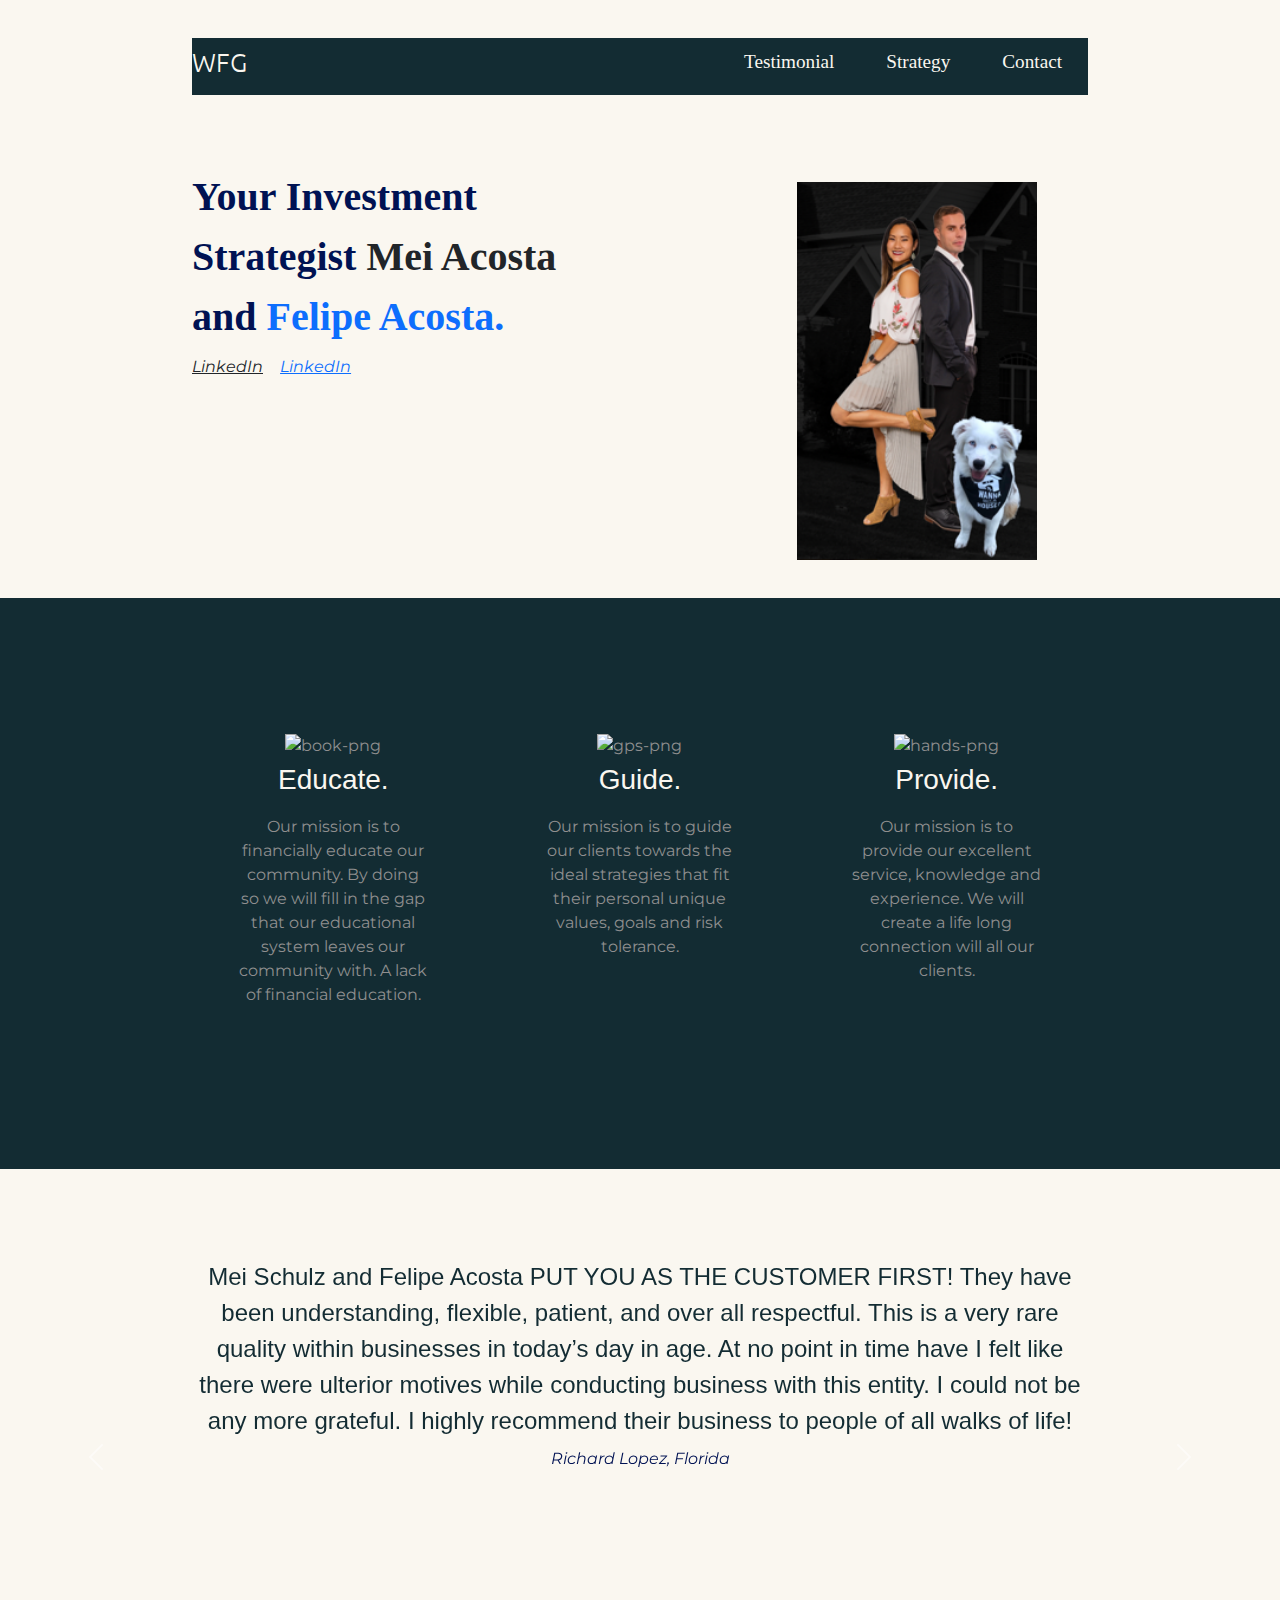
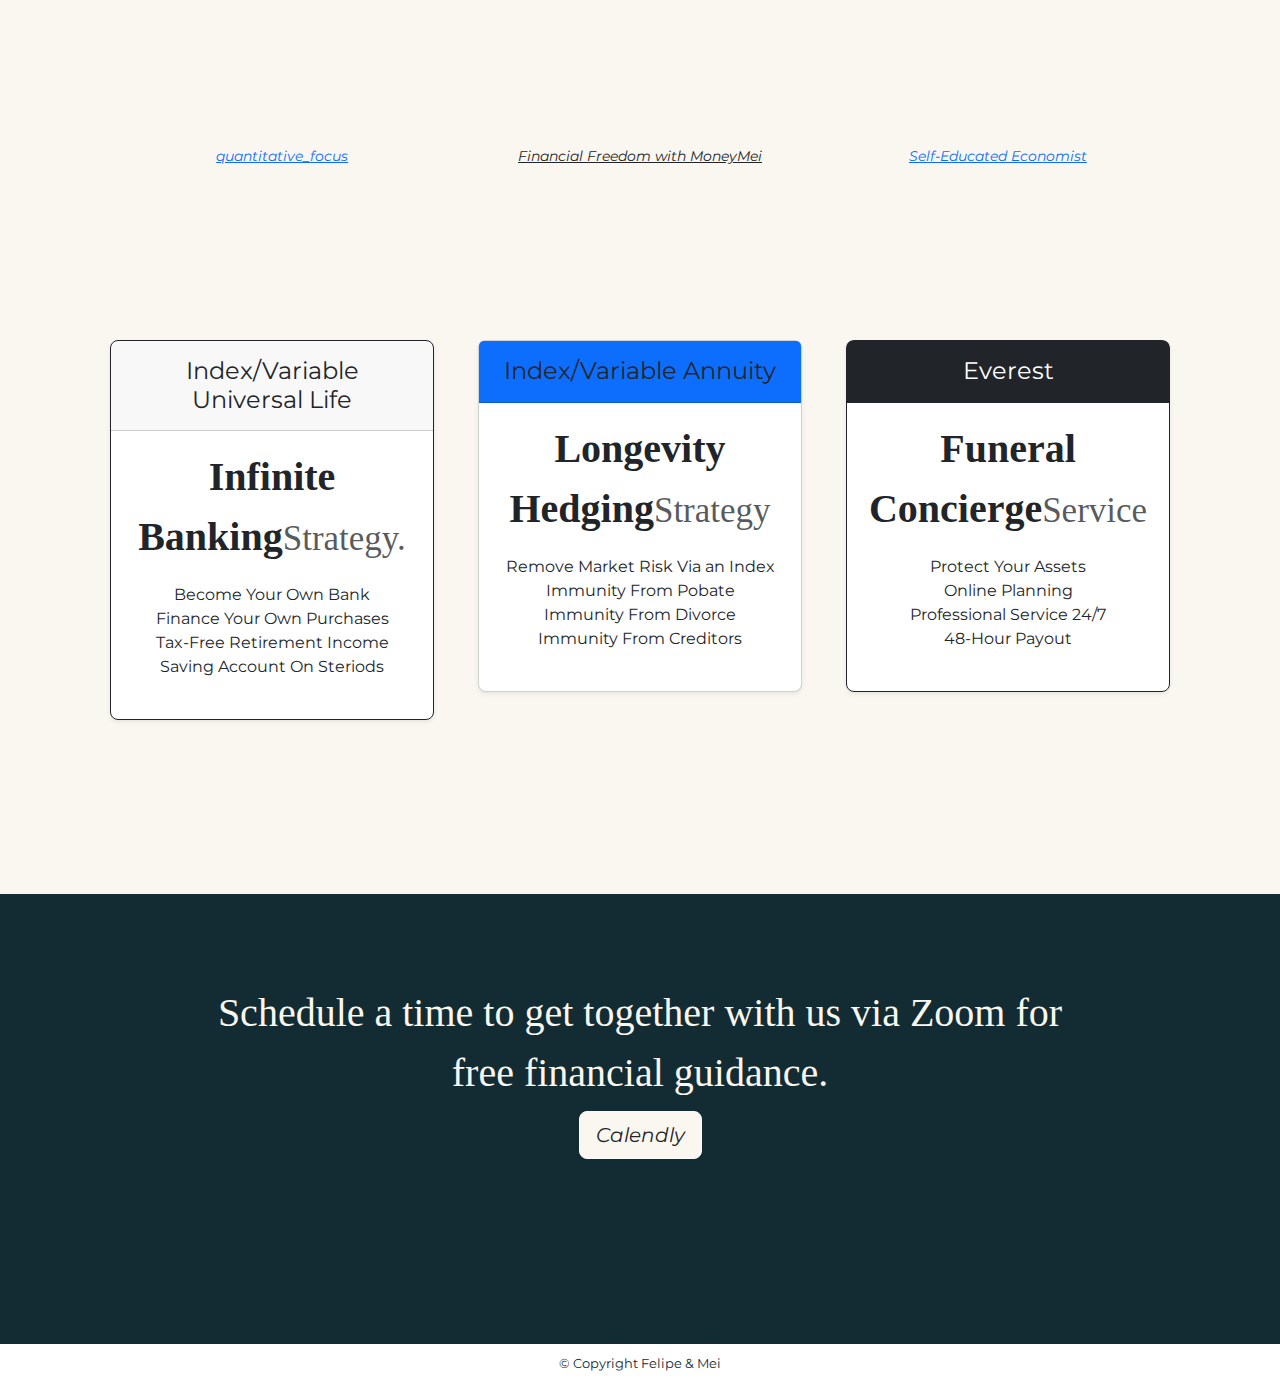
==== index.html @ 0891b07f "Add files via upload" ====
<!DOCTYPE html>
<html lang="en">
<head>
    <meta charset="UTF-8">
    <meta http-equiv="X-UA-Compatible" content="IE=edge">
    <meta name="viewport" content="width=device-width, initial-scale=1.0">
    <title>Your Investment Strategist</title>
  
    <!-- Bootstrap -->
    <link rel="stylesheet" href="https://cdn.jsdelivr.net/npm/bootstrap@5.2.2/dist/css/bootstrap.min.css">
    <script src="https://cdn.jsdelivr.net/npm/bootstrap@5.2.2/dist/js/bootstrap.bundle.min.js"></script>
    <script src="https://cdn.jsdelivr.net/npm/@popperjs/core@2.11.6/dist/umd/popper.min.js" integrity="sha384-oBqDVmMz9ATKxIep9tiCxS/Z9fNfEXiDAYTujMAeBAsjFuCZSmKbSSUnQlmh/jp3" crossorigin="anonymous"></script>

        <!-- Language links -->
    <link rel="stylesheet" href="styles.css">
    <script type="module" src="scripts.js"></script>

      <!-- Google Fonts -->
    <link rel="preconnect" href="https://fonts.googleapis.com">
    <link rel="preconnect" href="https://fonts.gstatic.com" crossorigin>
    <link href="https://fonts.googleapis.com/css2?family=Merriweather&family=Montserrat:wght@100;400;700;900&family=Sacramento&family=Ubuntu:wght@300;400;500;700&family=Xanh+Mono&display=swap" rel="stylesheet">

      <!-- Icons -->
      <link rel="icon" href="images/favicon.ico"/>

      <!-- Font Awesome -->
      <script src="https://kit.fontawesome.com/6c66ab23da.js" crossorigin="anonymous"></script>

</head>



<body>


 <section id="title">
  <div class="container-fluid">
      <!-- Navigation bar Dont touch -->
      <!-- style="background-color: #001253;" This was inside the <nav> -->

    <nav class="navbar navbar-expand-lg" style="background-color: #132C33;">
        <!-- <div class="container-fluid">  This <div> was in copied code -->
        <a class="navbar-brand" href="">WFG</a>
        <button class="navbar-toggler" type="button" data-bs-toggle="collapse" data-bs-target="#navbarTogglerDemo02" aria-controls="navbarTogglerDemo02" aria-expanded="false" aria-label="Toggle navigation">
        <span class="navbar-toggler-icon"></span>
        </button>
        <div class="collapse navbar-collapse" id="navbarTogglerDemo02">
          <ul class="navbar-nav ms-auto">
            <li class="nav-item">
            <!-- The <a> below had "active" as a class also -->
            <a class="nav-link" href="#testimonials">Testimonial</a> 
            </li>
            <li class="nav-item">
            <a class="nav-link" href="#strategy">Strategy</a> 
            </li>
            <li class="nav-item">
            <a class="nav-link" href="#cta-calendly">Contact</a> 
            </li>
          </ul>
        </div>
        <!-- </div> -->
      </nav>

  <!-- Navigation bar End -->
  <!-- My written code is above -->





  <!-- Biography -Title-->

  <div class="row">

    <div class="col-lg-6">
    <h1 class="main-h1">Your Investment Strategist <span class="h1-mei">Mei Acosta</span> and <span class="h1-felipe">Felipe Acosta.</span></h1>
    <!-- <button type="button">Download</button>
    <button type="button">Download</button>    TinDog Code-->
    <a class="title-link link-dark" href="https://linktr.ee/Money_Mei"><i class="fa-brands fa-linkedin">LinkedIn</i></a>
    <a class="title-link link-primary" href="https://linktr.ee/quantitativeFocus"><i class="fa-brands fa-linkedin">LinkedIn</i></a>
    </div>

    <div class="col-lg-6">
    <img class="title-image" src="images/felipeAnd Mei.png" alt="felipe-Mei-png">
    </div>

  </div>

</div>

</section>


  <!-- Mission    Features in Udemy-->

<section id="mission">
<div class="row">

  <div class="mission-box col-lg-4">
    <!-- Image of a book -->
    <img class="mission-img" src="https://cdn-icons-png.flaticon.com/512/2436/2436702.png" alt="book-png">
    <h3>Educate.</h3>
    <p class="mission-box">Our mission is to financially educate our community. 
    By doing so we will fill in the gap that our educational system
    leaves our community with. A lack of financial education.</p>
  </div>

   <div class="mission-box col-lg-4">
    <!-- Image of a GPS -->
    <img class="mission-img" src="https://cdn-icons-png.flaticon.com/512/1865/1865269.png" alt="gps-png">
    <h3>Guide.</h3>
    <p class="mission-box">Our mission is to guide our clients towards the ideal strategies that 
    fit their personal unique values, goals and risk tolerance.</p>
  </div>

    <div class="mission-box col-lg-4">
      <!-- Image of business people shaking hands -->
      <img class="mission-img" src="https://cdn-icons-png.flaticon.com/512/5541/5541795.png" alt="hands-png">
      <h3>Provide.</h3>
      <p class="mission-box">Our mission is to provide our excellent service, knowledge and experience. 
       We will create a life long connection will all our clients.</p>
    </div>
</div>
</section>
        <!-- Mission End -->

  <!-- Testimonials Start -->

<section id="testimonials">

  <div id="carouselExampleControls" class="carousel slide" data-bs-ride="carousel" data-bs-interval="4500" data-bs-pause="hover">
    <div class="carousel-inner">
      <!-- <div class="carousel-item active" style="background: #001253;"> -->

      <div class="carousel-item active">
                <!-- The testimonial goes inside this div You can delete the div if you want to use less slides or add more.-->
                <h2 class="carousel-one">Mei Schulz and Felipe Acosta PUT YOU AS THE CUSTOMER FIRST!  They have been understanding, flexible, patient, and over all respectful. This is a very rare quality within businesses in today’s day in age. At no point in time have I felt like there were ulterior motives while conducting business with this entity. I could not be any more grateful. I highly recommend their business to people of all walks of life!</h2>
        <!-- images/dog-img.jpg was in image src -->
        <em>Richard Lopez, Florida</em>
        <!-- <img src="images/richardLopez.png" class="d-block w-100 carousel-img" alt="..."> -->
      </div>

      <!-- <div class="carousel-item" style="background: #212529"> -->

      <div class="carousel-item">
                <!-- The testimonial goes inside this div You can delete the div if you want to use less slides or add more.-->
                <h2 class="carousel-two">Mei Ling and Felipe are a fantastic team. They go above and beyond the call of duty be ensuring that they really listen to what their clients REALLY want. After listening to what you want, they have the market knowledge to know what options to look for, and even present alternatives based on what they have learned about you. Thank you for always helping me find what I need.</h2>
        <img class="testimonial-image" src="images/lady-img.jpg" alt="">
       <em>Betty Bu, Florida</em>
        <!-- <img src="images/betty.png" class="d-block w-100 carousel-img"  alt="..."> -->
      </div>

      <div class="carousel-item">
                <!-- The testimonial goes inside this div You can delete the div if you want to use less slides or add more.-->
                <h2 class="carousel-three">Mei Schultz and Felipe are very professional and have amazing communication when it comes to taking care of their clients and will go above and beyond to make sure they have an amazing experience. Highly recommended!!!👍👍</h2>
                <em>Richard Souksengphet, Florida</em>
                <!-- <img src="images/richardSouksengphet.png" class="d-block w-100 carousel-img" alt="..."> -->
      </div>
      <div class="carousel-item">
                <!-- The testimonial goes inside this div You can delete the div if you want to use less slides or add more.-->
                <h2 class="carousel-four">Mei is outstanding in every way, and it was a privilege to work with her. No one has ever worked so hard for me. Mei is honest and just a good person and by far the best agent with whom we have ever had the privilege of working, and I cannot recommend her services enough.</h2>
                <em>Andrea Scaramucci, Florida</em>
                <!-- <img src="images/andreaScaramucci.png" class="d-block w-100 carousel-img" alt="..."> -->
      </div>
    </div>

    <button class="carousel-control-prev" type="button" data-bs-target="#carouselExampleControls" data-bs-slide="prev">
      <span class="carousel-control-prev-icon" aria-hidden="true"></span>
      <span class="visually-hidden">Previous</span>
    </button>
    <button class="carousel-control-next" type="button" data-bs-target="#carouselExampleControls" data-bs-slide="next">
      <span class="carousel-control-next-icon" aria-hidden="true"></span>
      <span class="visually-hidden">Next</span>
    </button>

  </div>

</section>

    <!-- Testimonials End -->


  <!-- Social Media   Press Start -->

<section id="social-media">
  <div class="row">
    <div class="social-box col-lg-4">
      <a class="social-links-felipe link-primary" href="https://www.instagram.com/quantitative_focus/"><i class="fa-brands fa-square-instagram"> quantitative_focus</i></a>
    </div>

  <!-- <div class="social-box col-lg-4">
  <a class="social-links-mei link-dark" href="https://www.instagram.com/money_mei13/"><i class="fa-brands fa-square-instagram"> money_mei13</i></a>
  </div> -->

  <div class="social-box col-lg-4">
  <a class="social-links-mei link-dark" href="https://www.youtube.com/channel/UCikKN8FGrdKZnCbqSYDAE9Q"><i class="fa-brands fa-youtube"> Financial Freedom with MoneyMei</i></a>
  </div>

  <div class="social-box col-lg-4">
  <a class="social-links-felipe link-primary" href="https://youtube.com/@felipeacostafinance3824"><i class="fa-brands fa-youtube"> Self-Educated Economist</i></a>
  </div>

  </div>
  </div>
</section>

  <!-- Social Media   Press End -->


  <!-- Strategy -Pricing Start -->

<section id="strategy">

  <div class="row row-cols-1 row-cols-md-3 mb-3 text-center">
    <div class="strategy-card col-lg-4">
      <div class="card mb-4 rounded-3 shadow-sm border-dark">
        <div class="card-header py-3">
          <h4 class="my-0 fw-normal">Index/Variable Universal Life</h4>
        </div>

        <div class="card-body">
          <h1 class="card-title pricing-card-title">Infinite Banking<small class="text-muted fw-light">Strategy.</small></h1>
          <ul class="list-unstyled mt-3 mb-4">
            <li>Become Your Own Bank</li>
            <li>Finance Your Own Purchases</li>
            <li>Tax-Free Retirement Income</li>
            <li>Saving Account On Steriods</li>
          </ul>
          <!-- <button type="button" class="w-100 btn btn-lg btn-outline-primary">Sign up for free</button> -->
        </div>
      </div>
    </div>

    <div class="strategy-card col-lg-4">
      <div class="card mb-4 rounded-3 shadow-sm">
        <div class="card-header py-3 text-bg-primary text-dark">
          <h4 class="my-0 fw-normal"> Index/Variable Annuity</h4>
        </div>
        <div class="card-body">
          <h1 class="card-title pricing-card-title">Longevity Hedging<small class="text-muted fw-light">Strategy</small></h1>
          <ul class="list-unstyled mt-3 mb-4">
            <li>Remove Market Risk Via an Index</li>
            <li>Immunity From Pobate </li>
            <li>Immunity From Divorce</li>
            <li>Immunity From Creditors</li>
          </ul>
          <!-- <button type="button" class="w-100 btn btn-lg btn-primary">Get started</button> -->
        </div>
      </div>
    </div>

    <div class="strategy-card col-lg-4">
      <div class="card mb-4 rounded-3 shadow-sm border-dark">
        <div class="card-header py-3 text-bg-dark border-dark">
          <h4 class="my-0 fw-normal">Everest</h4>
        </div>
        <div class="card-body">
          <h1 class="card-title pricing-card-title">Funeral Concierge<small class="text-muted fw-light">Service</small></h1>
          <ul class="list-unstyled mt-3 mb-4">
            <li>Protect Your Assets</li>
            <li>Online Planning</li>
            <li>Professional Service 24/7</li>
            <li>48-Hour Payout</li>
          </ul>
          <!-- <button type="button" class="w-100 btn btn-lg btn-primary">Contact us</button> -->
        </div>
      </div>
    </div>
  </div>


</section>

    <!-- Strategy -Pricing End -->

  <!-- Call to Action -- Schedule a Calendly appointment -Download Start-->

<section id="cta-calendly">

  <h3 class="cta-header">Schedule a time to get together with us via Zoom for free financial guidance.</h3>
  <!-- <button type="button">Download</button>
  <button type="button">Download</button> Tindog code-->
  <!-- <a href="">Felipe's Calendly</a> -->
  <!-- <a href="">Mei's Calandly</a> -->
  <button class="btn btn-lg btn-block btn-light" style="background-color: #FAF7F0;"><a class="cta-link link-dark" href="https://calendly.com/yourcoast2coastlifestyle"><i class="fa-solid fa-link">Calendly</i></a></button>

</section>

      <!-- Call to Action -- Schedule a Calendly appointment -Download End-->


  <!-- Footer -->

<footer id="footer">
<div class="footer-div">
  <p class="footer-p">© Copyright Felipe & Mei</p>
</div>
</footer>


</body>

</html>














</body>
</html>
---- styles.css ----
/* Universal selector */
* {
    box-sizing: boarder-box;
}

/* Tag Selector Elements */
body {
    margin: 0;
    /* padding: 0; */
    font-family: 'Montserrat', sans-serif;
    /* background-color: #FAF7F0; */
}

/* Monserrat-Black is not working */
h1 {
    /* font-family: 'Sacramento', cursive; */
    /* font-size: 2.2rem;
    font-weight: bold; */
    font-family: "Montserrat-Black";
    font-weight: bold;
    size: 2.5rem;
    line-height: 1.5;
    color: #001253;
}

/* .main-h1 {
    color: #CF0A0A;
} */

h2 {
    color: #001253;
    font-family: 'Montserrat-Bold', sans-serif;
    font-size: 3rem;
    line-height: 1.5;
}

h3 {
    color: #FAF7F0;;
    font-family: 'Montserrat-bold', sans-serif;

}

p {
    color: #132C33;
    font-family: 'Montserrat', sans-serif;
}


/* Navigation Bar / Title -----------------------------------------------*/

    /* NavBar Parent */
.navbar {
    margin-bottom: 4.5rem;
    padding-top: 0;
    padding-left: 0;
    padding-right: 0;
    position: relative;
}

    /* WFG logo */
.navbar-brand {
    font-family: 'Ubuntu';
    font-size: 1.6rem;
    font-weight: lighter;   
    color: #FAF7F0;
    /* padding-left: 10px; */
    position: relative;
}

.navbar-brand:hover{
    color: #CF0A0A;
}

.nav-item {
    padding: 0 18px;
}

/* button Hamburger */
button.navbar-toggler {
    margin-right: 10px;
    color: #FAF7F0;
    /* color: #132C33; */
    background: #001253;
}

/* Un-ordered List <ul> within the navigation bar */
.navbar-nav {

}

/* <li> and  the <a> within the <li> links */
.nav-link {
    color: #FAF7F0;
    /* color: #FAF7F0; */
    font-size: 1.2rem;
    font-family: 'Montserrat-Light';
    font-weight: lighter;

}

.nav-link:hover{
    color: #CF0A0A;
}

/* Navigation Bar End -----------------------------------------------*/


.container-fluid {
    padding: 3% 15%;
}

#title {
    background-color: #FAF7F0;
    color: #FAF7F0;
    position: relative;
}

/* Title h1 name Mei and Felipe */
.h1-mei {
    color:#212529;
}

.h1-felipe {
    color: #0d6efd;
}

/* LinkedIn title links */
.title-link {
    margin: 5% 3% 5% 0;
}

.title-image {
    width: 55%;
    /* border-radius: 5%; */
    margin-left: 145px;
    margin-top: 15px;
    /* transform: rotate(0deg); */
}

/* Title End */

/* #001253; Use this color for the next div background color */



/*  Mission -Title */

/* Mission parent section */
#mission {
    background: #132C33;
    padding: 7% 15%;
}

/* Mission section three divs */
.mission-box {
    text-align: center;
    padding: 5%;
    color: #8f8f8f;
    /* color: #FAF7F0; */
}

/* Mission three images */
.mission-img {
    width: 25%;
    margin-bottom: 5px;
}
/* .mission-img:hover {
    color: #FAF7F0;
} */

/*  Mission -End */


/* Testimonials Start */

#testimonials {
    text-align: center;
    background: #FAF7F0;
    color: #001253;
}

.testimonial-image {
    width: 10%;
    border-radius: 100%;
    margin: 20px;
}

    /* Carousel  Start */
.carousel-item {
    height: 400px;
    padding: 7% 15%;
    margin-bottom: 175px;
  }
      /* Carousel Images */
  /* img {
    width: 10%;
    height: 40%; 
    border-radius: 100%;
  }  */

  /* Carousel Slide h2 1 - 3 */
.carousel-one {
    /* color: #FAF7F0; */
    color: #132C33;
    font-size: 1.5rem;
}
.carousel-two {
    /* color: #FAF7F0; */
    color: #132C33;
    font-size: 1.5rem;
}
.carousel-three {
    /* color: #FAF7F0; */
    color: #132C33;
    font-size: 1.5rem;
}

.carousel-four {
    color: #132C33;
    font-size: 1.5rem;
}

    /* Carousel Buttons I want to change the color of the arrow */

 /* .arrow {
    color: #132C33;
    } */

/* button {
    color: #132C33;
}  */

    /* Carousel End */


/* Testimonials End */

/* Social Media Section Start */

#social-media {
    background:#FAF7F0;
    text-align: center;
    padding-bottom: 3%;
    padding-left: 9%;
    padding-right: 9%;
}

.social-box {
    text-align: center;
}

.social-links-mei{
    color:#212529;
    margin: 10% .5% 10% .5%;
    font-size: 90%;
}

.social-links-felipe {
    color: #0d6efd;
    margin: 10% .5% 10% .5%;
    font-size: 90%;
}



/* Social Media Section End */


 /* Strategy -Pricing Start  */

#strategy {
    background: #FAF7F0;
    padding: 100px;
}

.strategy-card {
    padding: 3% 2%;
}


/* Media Query Start */
@media (max-width: 1028px) {
#title {
    text-align: center;
    }
    /* Fixed using margin: auto; below. When I center the image via the padding-right. The bug that causes the image to shrink is the paddin-right below */
/* .title-image {
padding-right: 150px;
position: relative;
} */
}

    /* This fixes(still has a bug) the bug where the image shrinks in size between the browser window width size of 992px - 1028px. */
@media (max-width: 1028px) and (max-height: 1028px) {
.title-image  {
    margin: auto;
    padding-top: 10px;
}

}
@media (max-width: 991px) and (max-height: 991px) {
.title-image  {
    margin: auto;
    padding-top: 10px;
}

}

/* Media Query End */





  /* Strategy -Pricing End  */
/* Pricing/Strategy section is overlapping the CTA and Footer? Look at title imagine for guidance? */
  /* Call to Action Start */
#cta-calendly {
    height: 50vh;
    width: 100%;
    /* margin-top:10px; */
    background: #132C33;
    color: #FAF7F0;
    padding: 7% 15%;
    text-align: center;
}

.cta-header {
    font-family: "Monserrat-Black";
    font-size: 2.5rem;
    line-height: 1.5;
}

.cta-link {
    text-decoration: none;
}

 /* The cta-btn:hover code below breaks the footer ID */
/* .cta-btn:hover {
    background: #132C33;
} */


  /* Call to Action End */
/* Pricing/Strategy is overlapping the CTA and Footer? Look at title imagine for guidance? */
  /* Footer start */

#footer {
    width: 100%;
    margin-top:10px;
    text-align: center;
    /* background: #FAF7F0; */
  }
  /* .footer-div {
    height: 5vh;
    width: 100%;
} */

.footer-p {
    color: #132C33;
    font-size: .8rem;;
}




  /* Footer End */
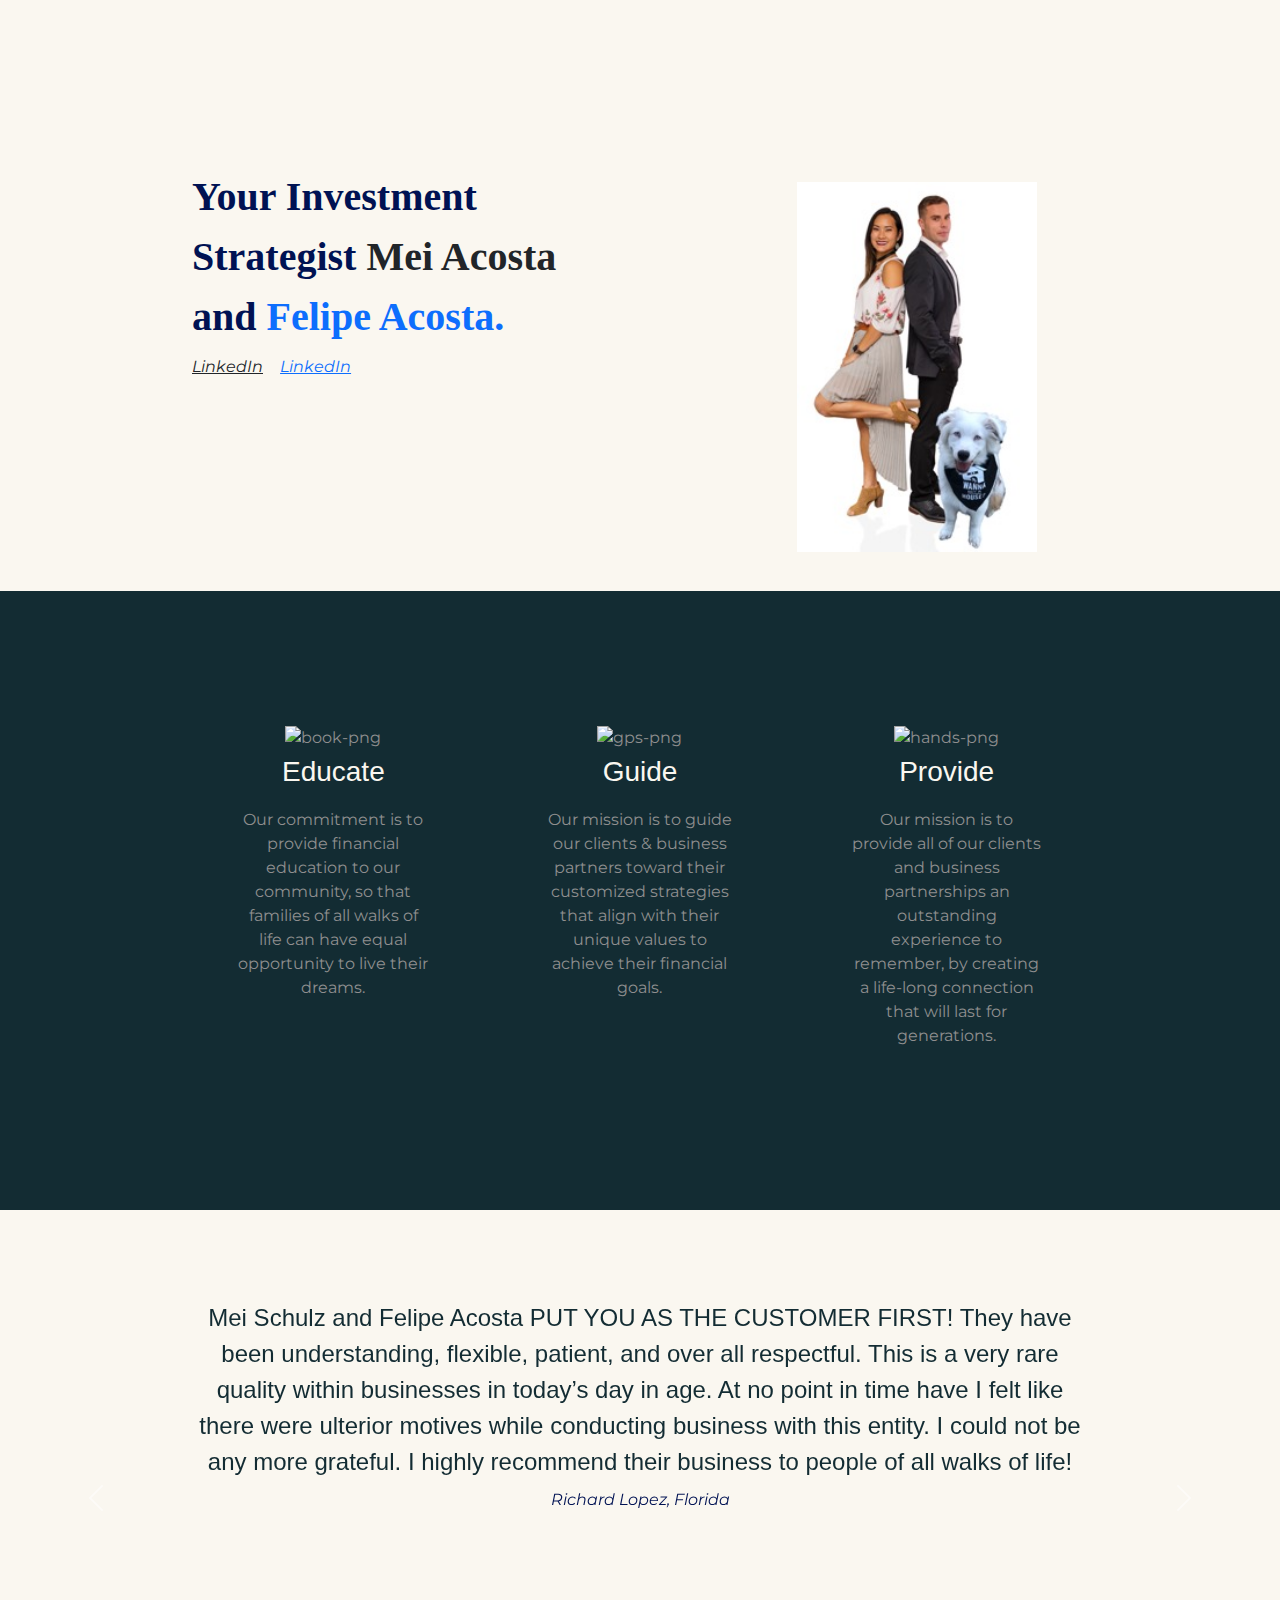
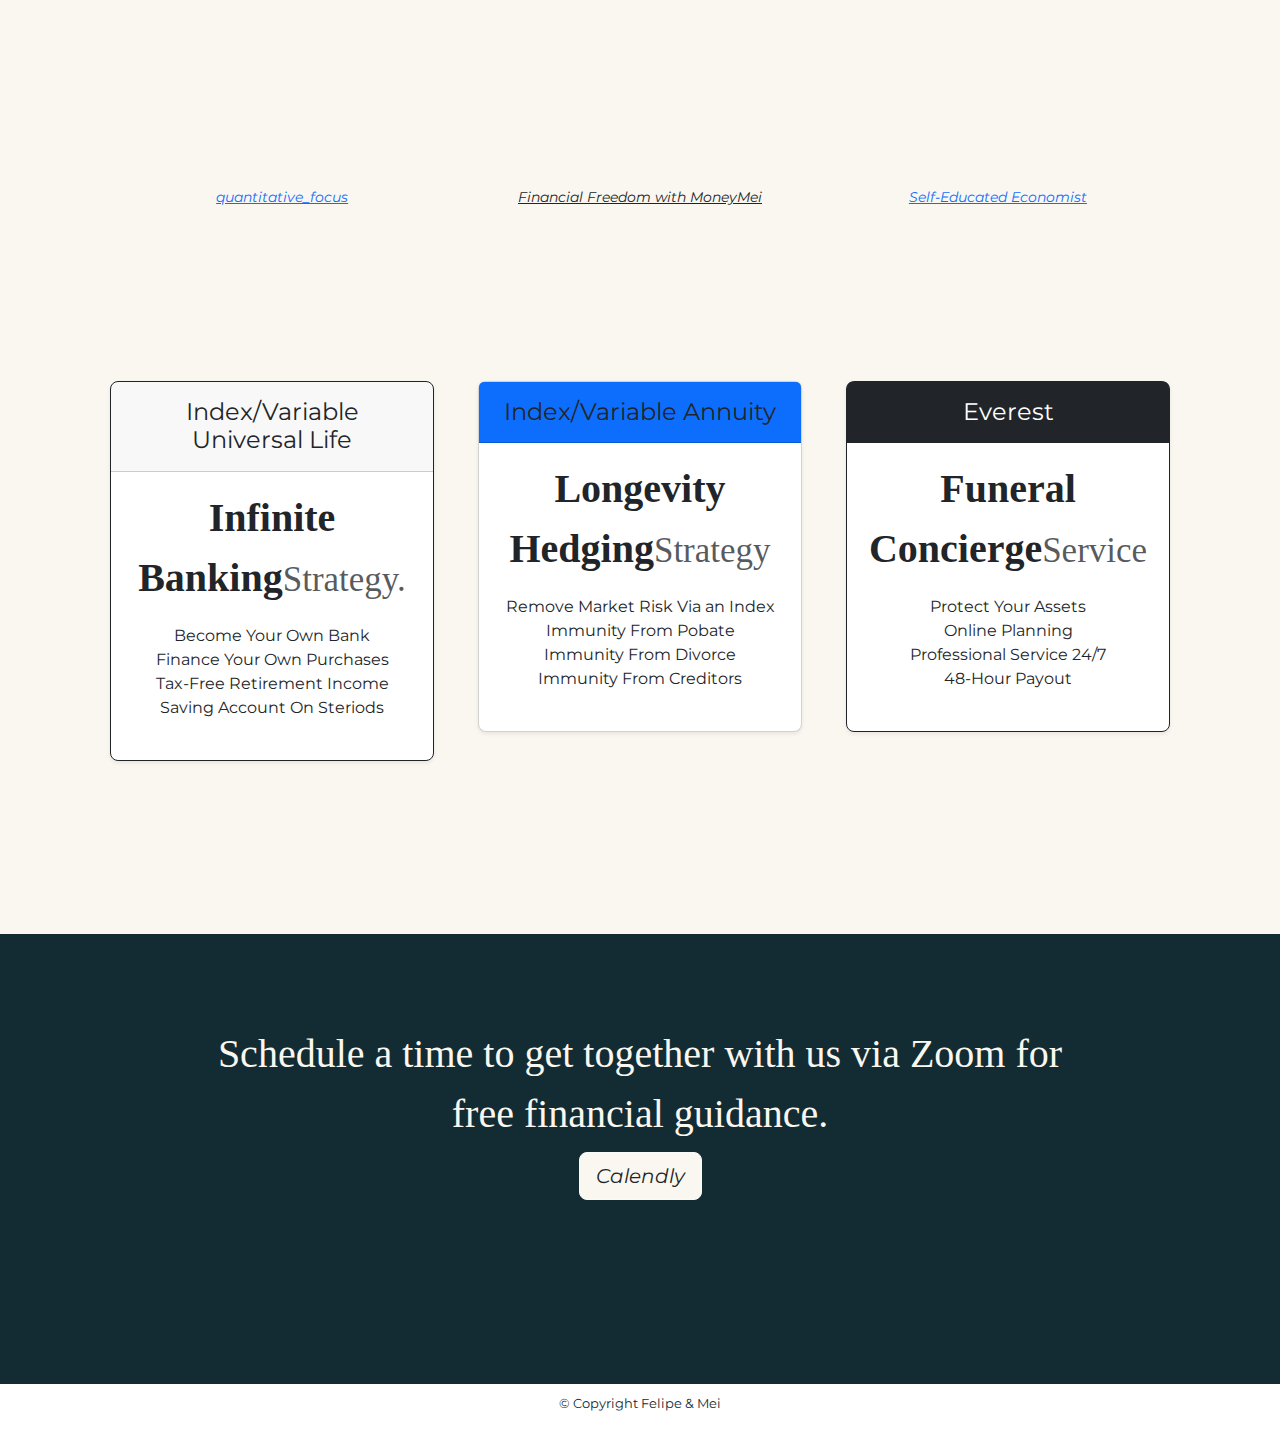
==== commit 86134354: "updated background, nav bar, mission text h1 color" ====
--- a/index.html
+++ b/index.html
@@ -38,7 +38,7 @@
       <!-- Navigation bar Dont touch -->
       <!-- style="background-color: #001253;" This was inside the <nav> -->
 
-    <nav class="navbar navbar-expand-lg" style="background-color: #132C33;">
+    <nav class="navbar navbar-expand-lg">
         <!-- <div class="container-fluid">  This <div> was in copied code -->
         <a class="navbar-brand" href="">WFG</a>
         <button class="navbar-toggler" type="button" data-bs-toggle="collapse" data-bs-target="#navbarTogglerDemo02" aria-controls="navbarTogglerDemo02" aria-expanded="false" aria-label="Toggle navigation">
@@ -81,7 +81,7 @@
     </div>
 
     <div class="col-lg-6">
-    <img class="title-image" src="images/felipeAnd Mei.png" alt="felipe-Mei-png">
+    <img class="title-image" src="images/meilipe lushie clean background CORRECT Small.jpeg" alt="felipe-Mei-png">
     </div>
 
   </div>
@@ -99,26 +99,22 @@
   <div class="mission-box col-lg-4">
     <!-- Image of a book -->
     <img class="mission-img" src="https://cdn-icons-png.flaticon.com/512/2436/2436702.png" alt="book-png">
-    <h3>Educate.</h3>
-    <p class="mission-box">Our mission is to financially educate our community. 
-    By doing so we will fill in the gap that our educational system
-    leaves our community with. A lack of financial education.</p>
+    <h3>Educate</h3>
+    <p class="mission-box">Our commitment is to provide financial education to our community, so that families of all walks of life can have equal opportunity to live their dreams.</p>
   </div>
 
    <div class="mission-box col-lg-4">
     <!-- Image of a GPS -->
     <img class="mission-img" src="https://cdn-icons-png.flaticon.com/512/1865/1865269.png" alt="gps-png">
-    <h3>Guide.</h3>
-    <p class="mission-box">Our mission is to guide our clients towards the ideal strategies that 
-    fit their personal unique values, goals and risk tolerance.</p>
+    <h3>Guide</h3>
+    <p class="mission-box">Our mission is to guide our clients & business partners toward their customized strategies that align with their unique values to achieve their financial goals.</p>
   </div>
 
     <div class="mission-box col-lg-4">
       <!-- Image of business people shaking hands -->
       <img class="mission-img" src="https://cdn-icons-png.flaticon.com/512/5541/5541795.png" alt="hands-png">
-      <h3>Provide.</h3>
-      <p class="mission-box">Our mission is to provide our excellent service, knowledge and experience. 
-       We will create a life long connection will all our clients.</p>
+      <h3>Provide</h3>
+      <p class="mission-box">Our mission is to provide all of our clients and business partnerships an outstanding experience to remember, by creating a life-long connection that will last for generations.</p>
     </div>
 </div>
 </section>
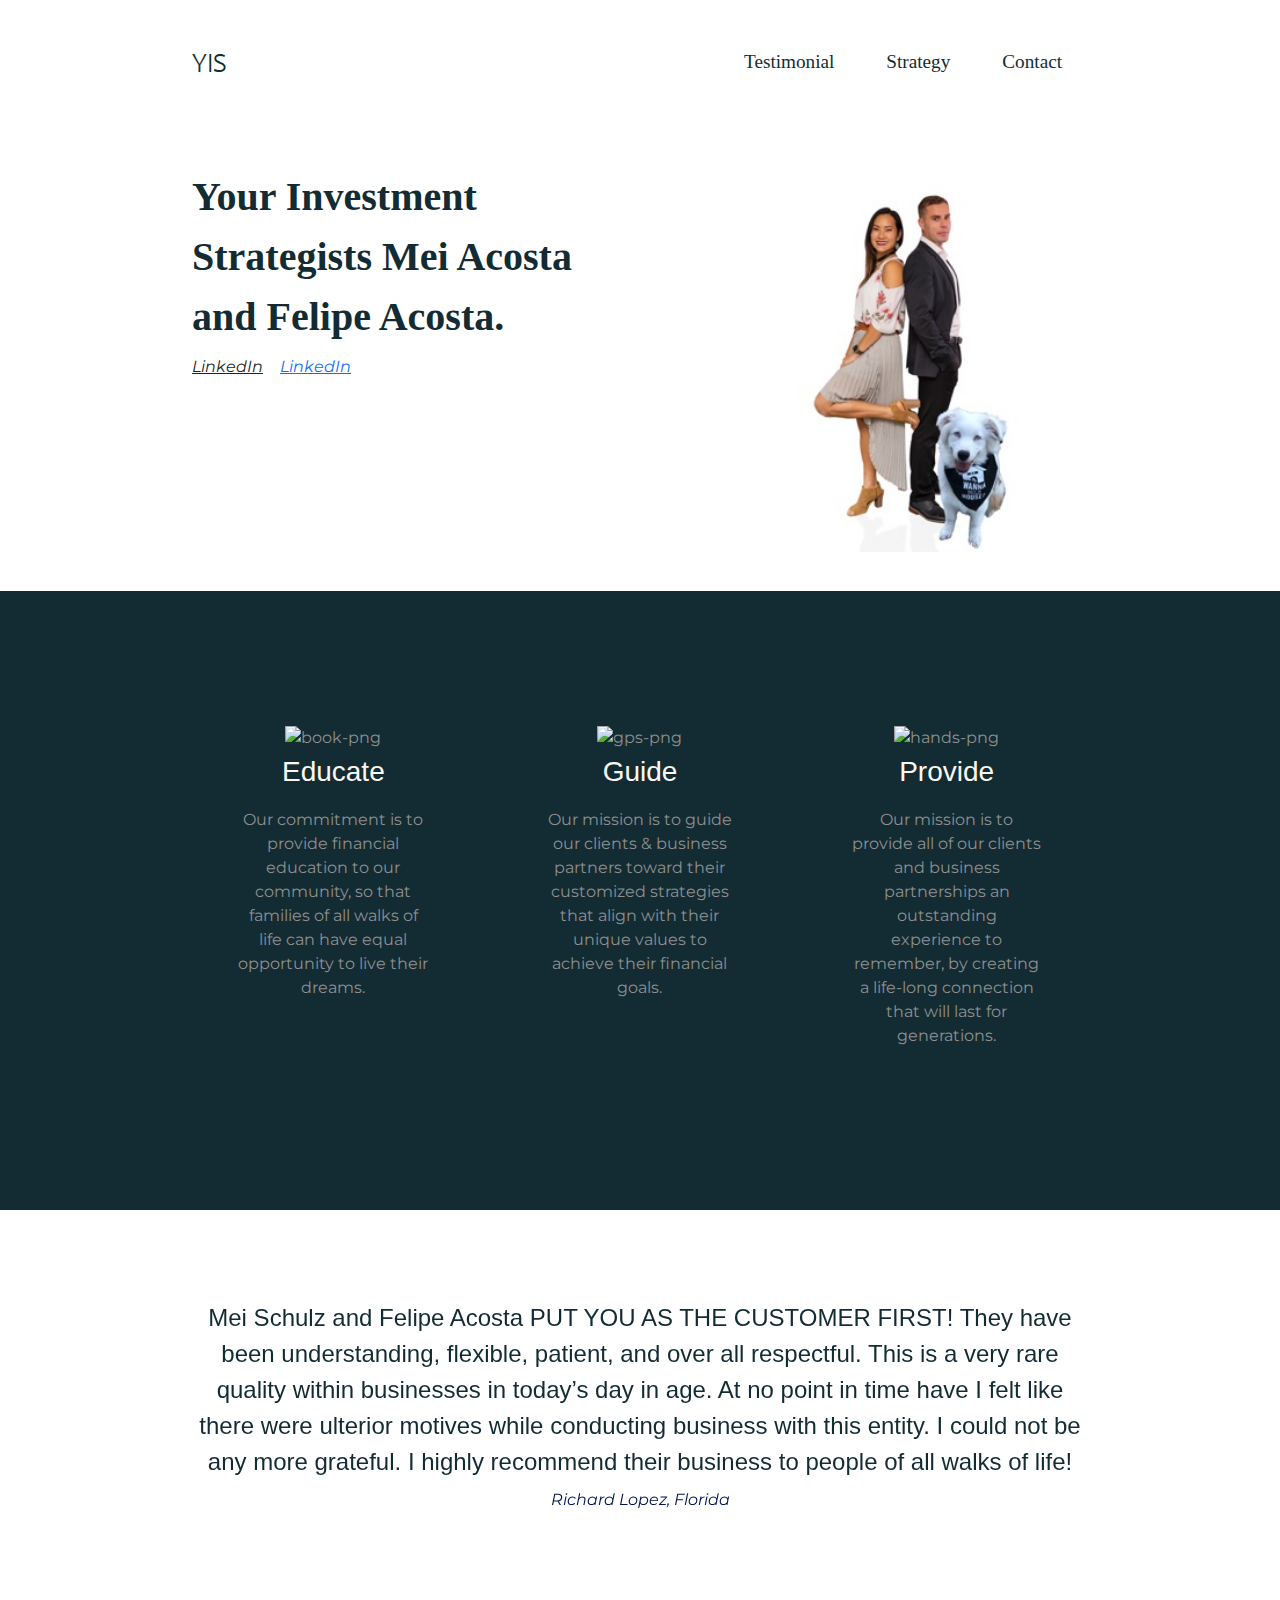
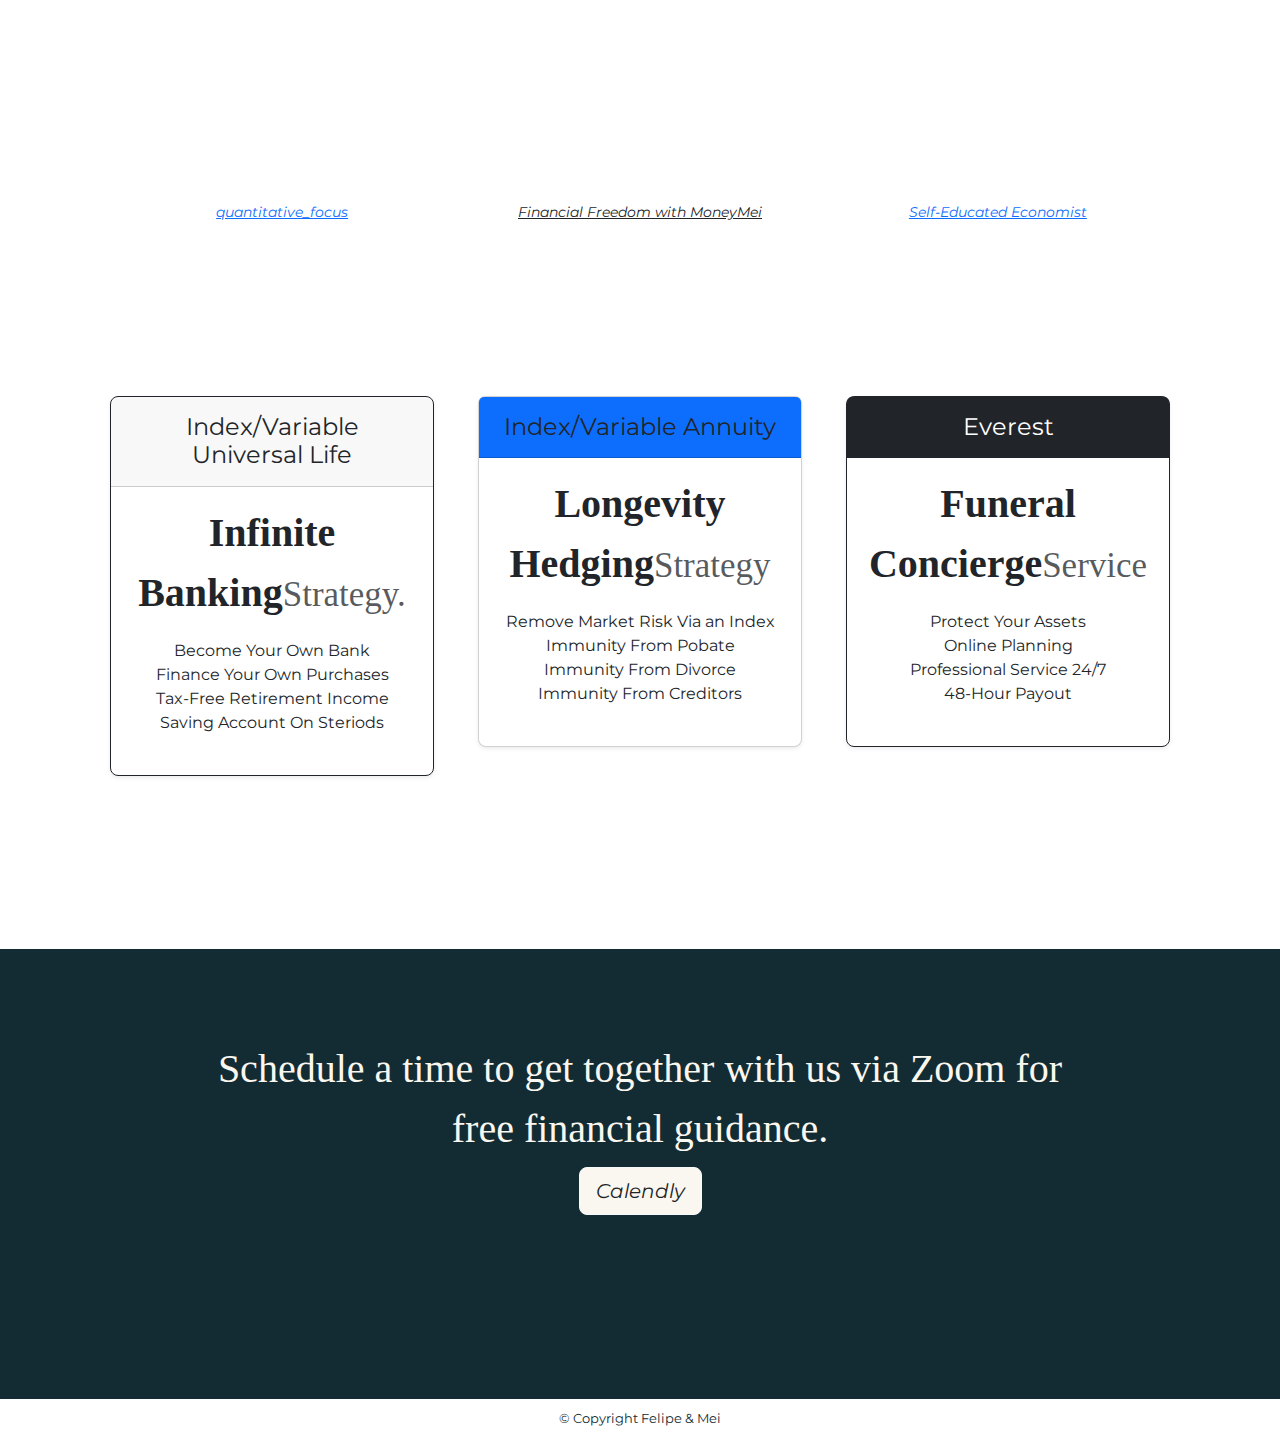
==== commit ab618b6c: "<h1>Your Investment Strategists<>, <nav brand>YIS<" ====
--- a/index.html
+++ b/index.html
@@ -40,7 +40,7 @@
 
     <nav class="navbar navbar-expand-lg">
         <!-- <div class="container-fluid">  This <div> was in copied code -->
-        <a class="navbar-brand" href="">WFG</a>
+        <a class="navbar-brand" href="">YIS</a>
         <button class="navbar-toggler" type="button" data-bs-toggle="collapse" data-bs-target="#navbarTogglerDemo02" aria-controls="navbarTogglerDemo02" aria-expanded="false" aria-label="Toggle navigation">
         <span class="navbar-toggler-icon"></span>
         </button>
@@ -73,7 +73,7 @@
   <div class="row">
 
     <div class="col-lg-6">
-    <h1 class="main-h1">Your Investment Strategist <span class="h1-mei">Mei Acosta</span> and <span class="h1-felipe">Felipe Acosta.</span></h1>
+    <h1 class="main-h1">Your Investment Strategists <span class="h1-mei">Mei Acosta</span> and <span class="h1-felipe">Felipe Acosta.</span></h1>
     <!-- <button type="button">Download</button>
     <button type="button">Download</button>    TinDog Code-->
     <a class="title-link link-dark" href="https://linktr.ee/Money_Mei"><i class="fa-brands fa-linkedin">LinkedIn</i></a>
--- a/styles.css
+++ b/styles.css
@@ -20,7 +20,7 @@
     font-weight: bold;
     size: 2.5rem;
     line-height: 1.5;
-    color: #001253;
+    color: #132C33;
 }
 
 /* .main-h1 {
@@ -28,7 +28,7 @@
 } */
 
 h2 {
-    color: #001253;
+    color: #132C33;
     font-family: 'Montserrat-Bold', sans-serif;
     font-size: 3rem;
     line-height: 1.5;
@@ -62,7 +62,7 @@
     font-family: 'Ubuntu';
     font-size: 1.6rem;
     font-weight: lighter;   
-    color: #FAF7F0;
+    color: #132C33;
     /* padding-left: 10px; */
     position: relative;
 }
@@ -78,9 +78,9 @@
 /* button Hamburger */
 button.navbar-toggler {
     margin-right: 10px;
-    color: #FAF7F0;
+    color: #132C33;
     /* color: #132C33; */
-    background: #001253;
+    /* background: #132C33; */
 }
 
 /* Un-ordered List <ul> within the navigation bar */
@@ -90,7 +90,7 @@
 
 /* <li> and  the <a> within the <li> links */
 .nav-link {
-    color: #FAF7F0;
+    color: #132C33;
     /* color: #FAF7F0; */
     font-size: 1.2rem;
     font-family: 'Montserrat-Light';
@@ -110,19 +110,19 @@
 }
 
 #title {
-    background-color: #FAF7F0;
-    color: #FAF7F0;
+    /* background-color: #FAF7F0; */
+    /* color: #FAF7F0; */
     position: relative;
 }
 
 /* Title h1 name Mei and Felipe */
-.h1-mei {
+/* .h1-mei {
     color:#212529;
 }
 
 .h1-felipe {
     color: #0d6efd;
-}
+} */
 
 /* LinkedIn title links */
 .title-link {
@@ -175,7 +175,7 @@
 
 #testimonials {
     text-align: center;
-    background: #FAF7F0;
+    /* background: #FAF7F0; */
     color: #001253;
 }
 
@@ -189,7 +189,7 @@
 .carousel-item {
     height: 400px;
     padding: 7% 15%;
-    margin-bottom: 175px;
+    margin-bottom: 190px;
   }
       /* Carousel Images */
   /* img {
@@ -238,7 +238,7 @@
 /* Social Media Section Start */
 
 #social-media {
-    background:#FAF7F0;
+    /* background:#FAF7F0; */
     text-align: center;
     padding-bottom: 3%;
     padding-left: 9%;
@@ -269,7 +269,7 @@
  /* Strategy -Pricing Start  */
 
 #strategy {
-    background: #FAF7F0;
+    /* background: #FAF7F0; */
     padding: 100px;
 }
 
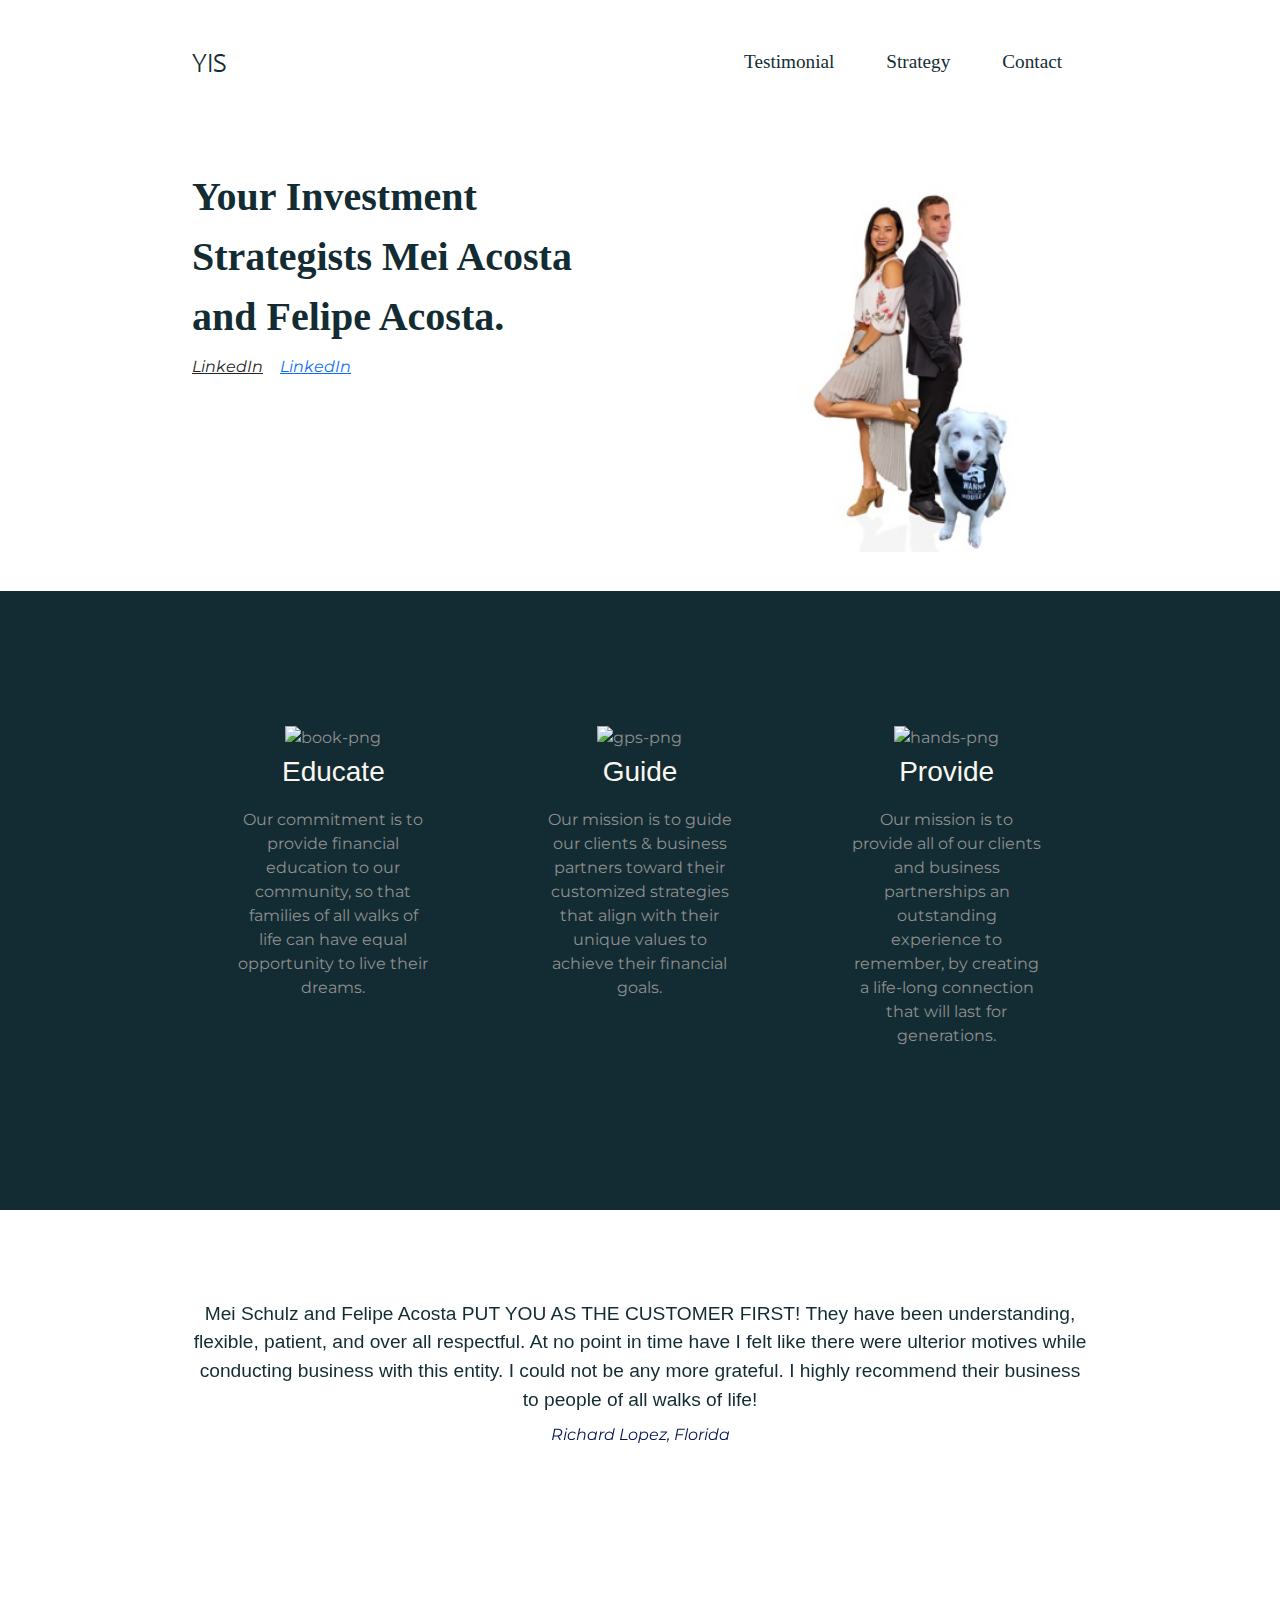
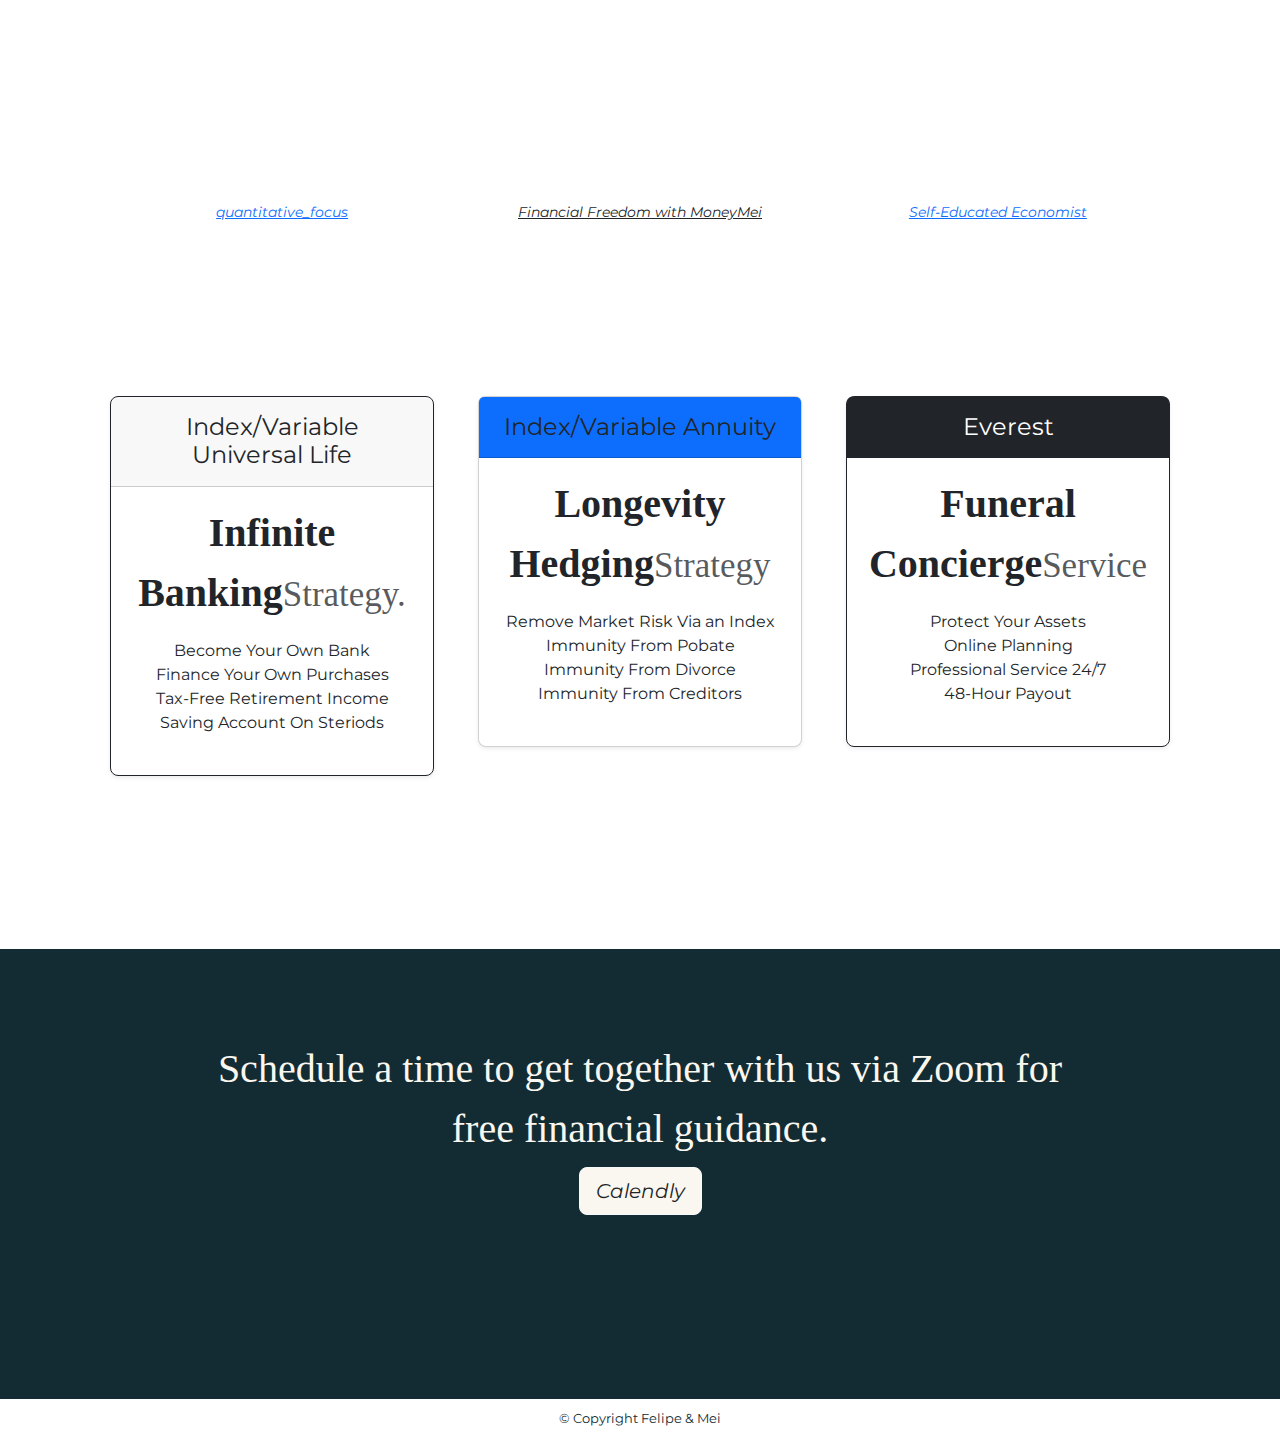
==== commit f6edbd7f: "carousel item 1 h1 removed" ====
--- a/index.html
+++ b/index.html
@@ -130,7 +130,7 @@
 
       <div class="carousel-item active">
                 <!-- The testimonial goes inside this div You can delete the div if you want to use less slides or add more.-->
-                <h2 class="carousel-one">Mei Schulz and Felipe Acosta PUT YOU AS THE CUSTOMER FIRST!  They have been understanding, flexible, patient, and over all respectful. This is a very rare quality within businesses in today’s day in age. At no point in time have I felt like there were ulterior motives while conducting business with this entity. I could not be any more grateful. I highly recommend their business to people of all walks of life!</h2>
+                <h2 class="carousel-one">Mei Schulz and Felipe Acosta PUT YOU AS THE CUSTOMER FIRST!  They have been understanding, flexible, patient, and over all respectful. At no point in time have I felt like there were ulterior motives while conducting business with this entity. I could not be any more grateful. I highly recommend their business to people of all walks of life!</h2>
         <!-- images/dog-img.jpg was in image src -->
         <em>Richard Lopez, Florida</em>
         <!-- <img src="images/richardLopez.png" class="d-block w-100 carousel-img" alt="..."> -->
--- a/styles.css
+++ b/styles.css
@@ -202,22 +202,22 @@
 .carousel-one {
     /* color: #FAF7F0; */
     color: #132C33;
-    font-size: 1.5rem;
+    font-size: 1.2rem;
 }
 .carousel-two {
     /* color: #FAF7F0; */
     color: #132C33;
-    font-size: 1.5rem;
+    font-size: 1.2rem;
 }
 .carousel-three {
     /* color: #FAF7F0; */
     color: #132C33;
-    font-size: 1.5rem;
+    font-size: 1.2rem;
 }
 
 .carousel-four {
     color: #132C33;
-    font-size: 1.5rem;
+    font-size: 1.2rem;
 }
 
     /* Carousel Buttons I want to change the color of the arrow */
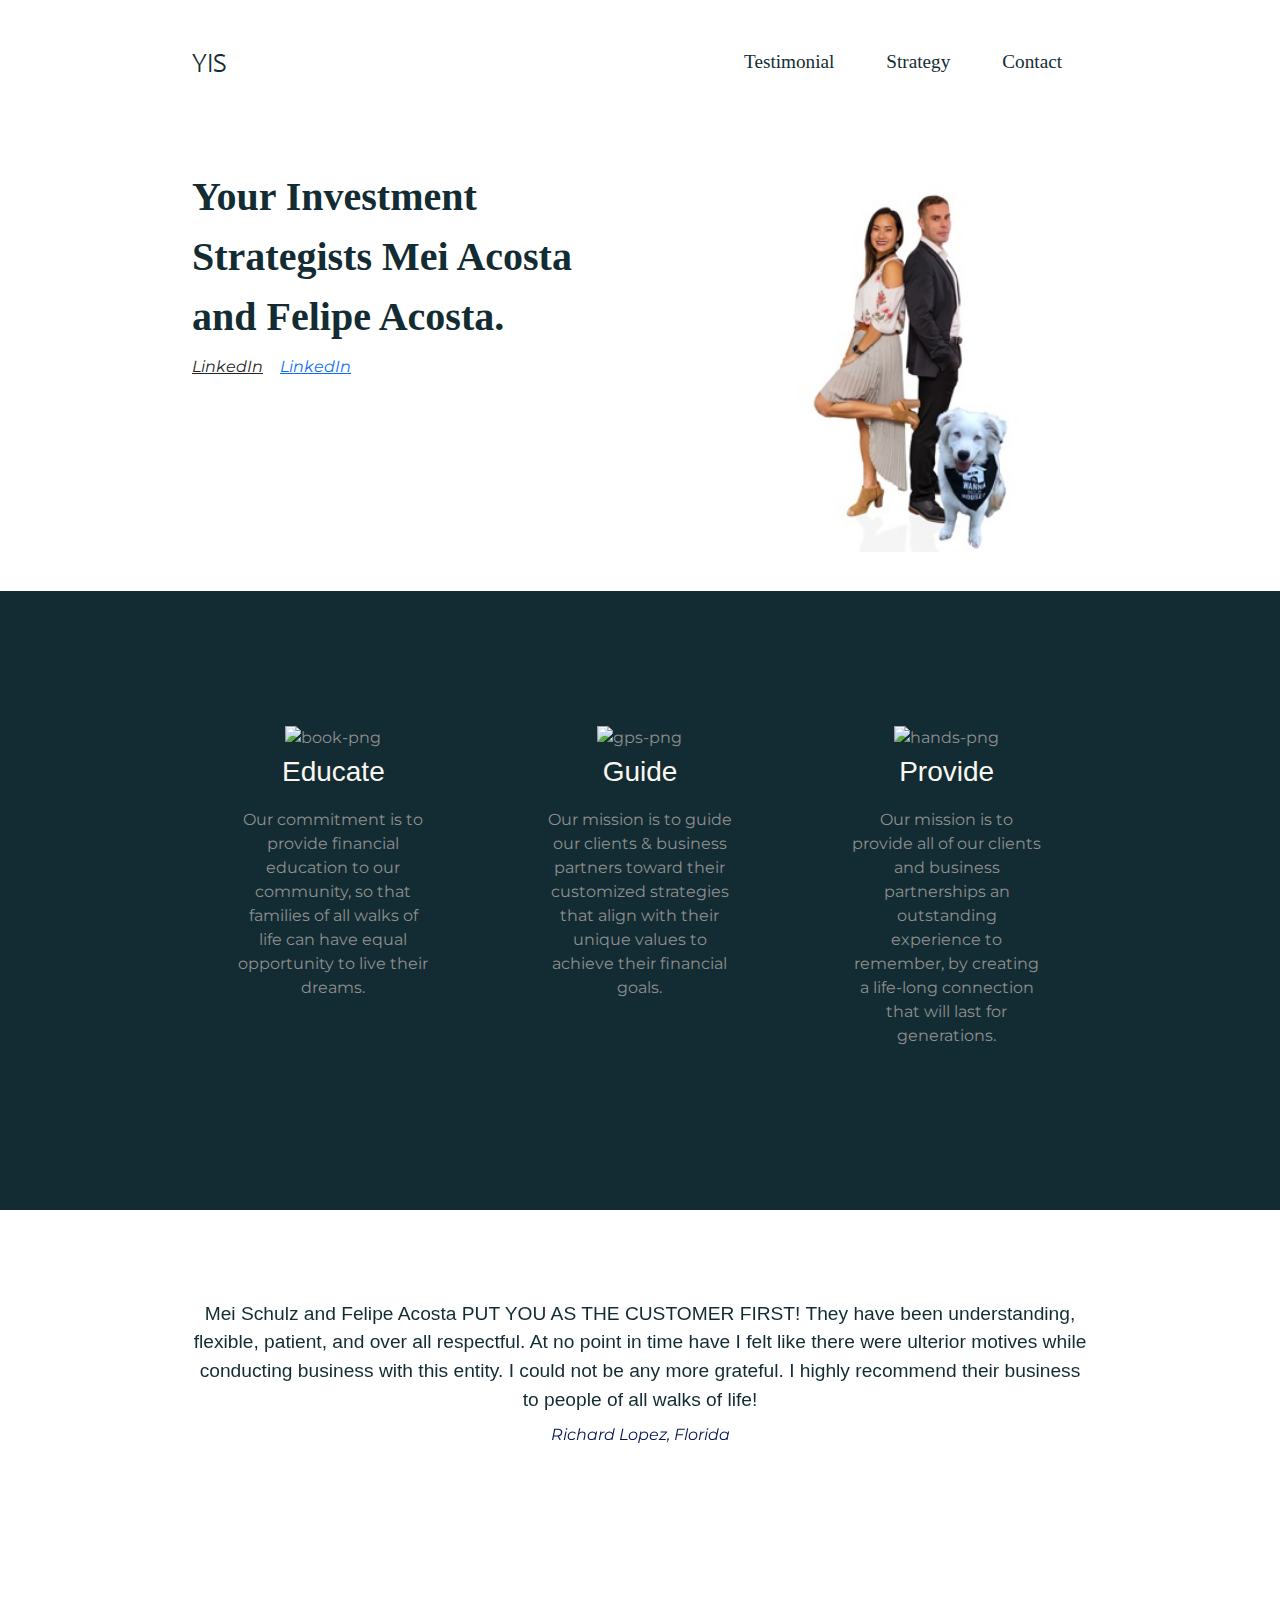
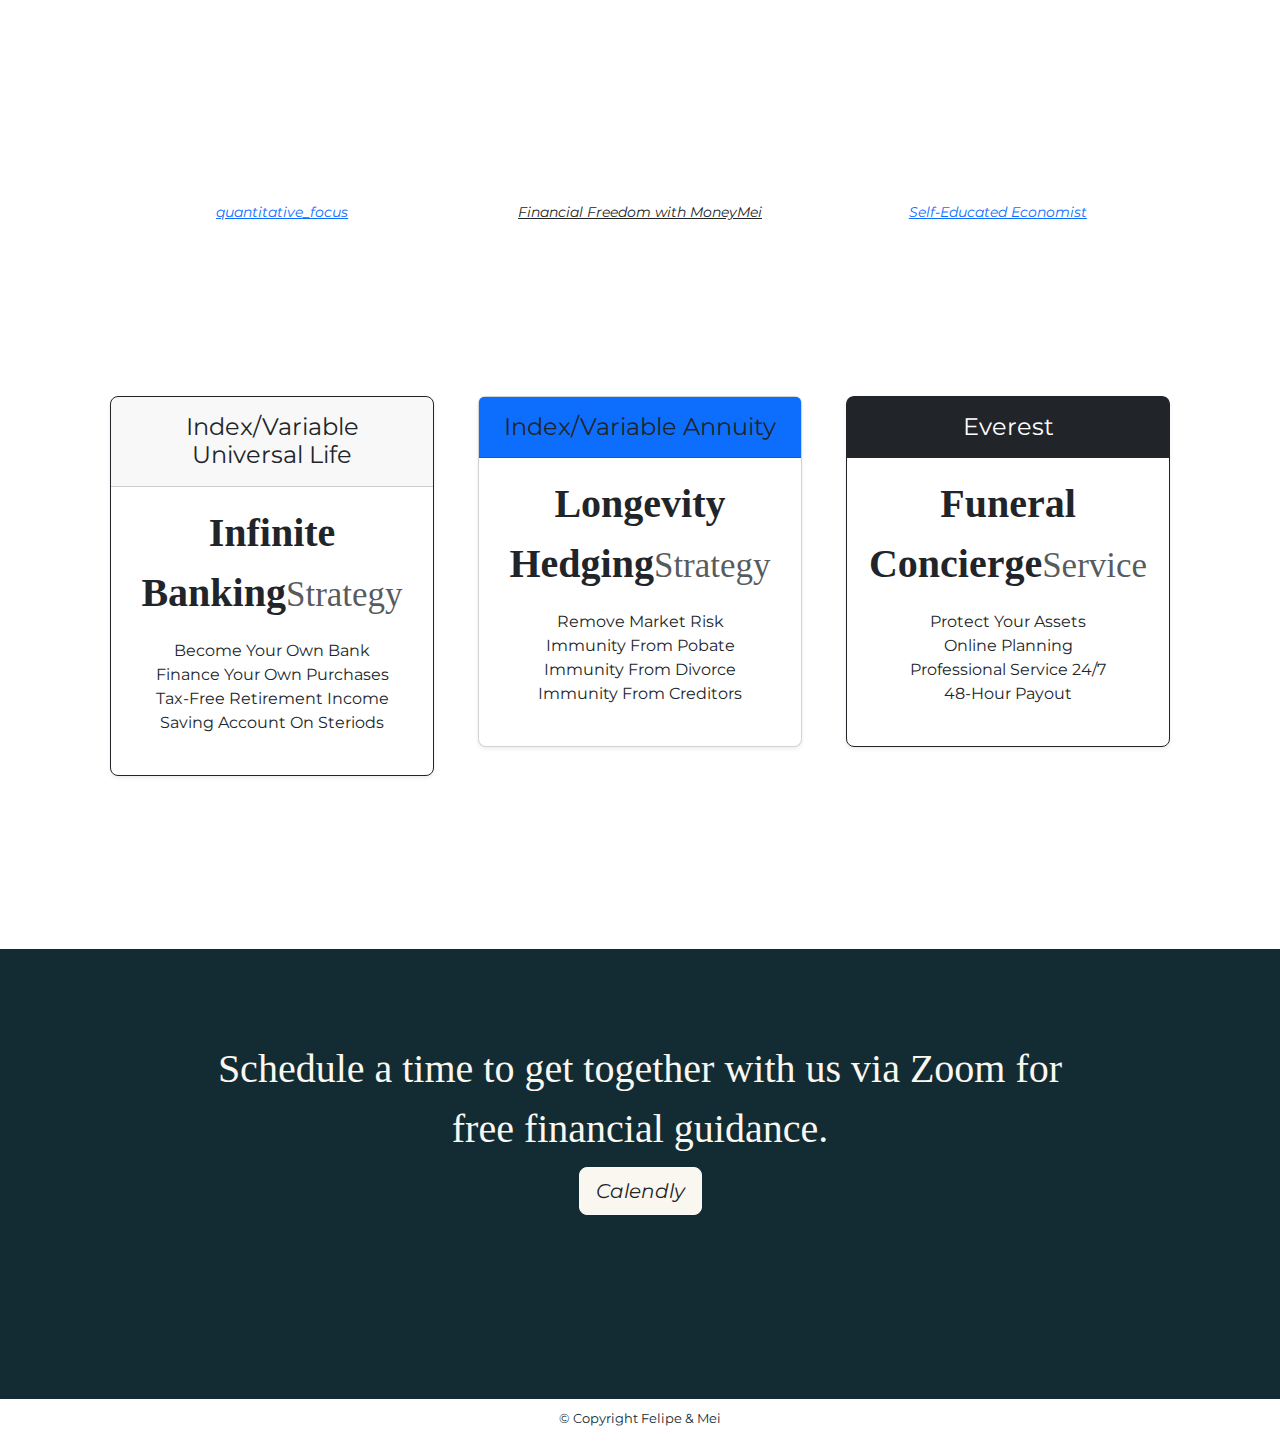
==== commit 5028c75a: "edited the carousel" ====
--- a/index.html
+++ b/index.html
@@ -130,7 +130,7 @@
 
       <div class="carousel-item active">
                 <!-- The testimonial goes inside this div You can delete the div if you want to use less slides or add more.-->
-                <h2 class="carousel-one">Mei Schulz and Felipe Acosta PUT YOU AS THE CUSTOMER FIRST!  They have been understanding, flexible, patient, and over all respectful. At no point in time have I felt like there were ulterior motives while conducting business with this entity. I could not be any more grateful. I highly recommend their business to people of all walks of life!</h2>
+                <h2 class="carousel-one">Mei Schulz and Felipe Acosta PUT YOU AS THE CUSTOMER FIRST! They have been understanding, flexible, patient, and over all respectful. At no point in time have I felt like there were ulterior motives while conducting business with this entity. I could not be any more grateful. I highly recommend their business to people of all walks of life!</h2>
         <!-- images/dog-img.jpg was in image src -->
         <em>Richard Lopez, Florida</em>
         <!-- <img src="images/richardLopez.png" class="d-block w-100 carousel-img" alt="..."> -->
@@ -215,7 +215,7 @@
         </div>
 
         <div class="card-body">
-          <h1 class="card-title pricing-card-title">Infinite Banking<small class="text-muted fw-light">Strategy.</small></h1>
+          <h1 class="card-title pricing-card-title">Infinite Banking<small class="text-muted fw-light">Strategy</small></h1>
           <ul class="list-unstyled mt-3 mb-4">
             <li>Become Your Own Bank</li>
             <li>Finance Your Own Purchases</li>
@@ -235,7 +235,7 @@
         <div class="card-body">
           <h1 class="card-title pricing-card-title">Longevity Hedging<small class="text-muted fw-light">Strategy</small></h1>
           <ul class="list-unstyled mt-3 mb-4">
-            <li>Remove Market Risk Via an Index</li>
+            <li>Remove Market Risk</li>
             <li>Immunity From Pobate </li>
             <li>Immunity From Divorce</li>
             <li>Immunity From Creditors</li>
